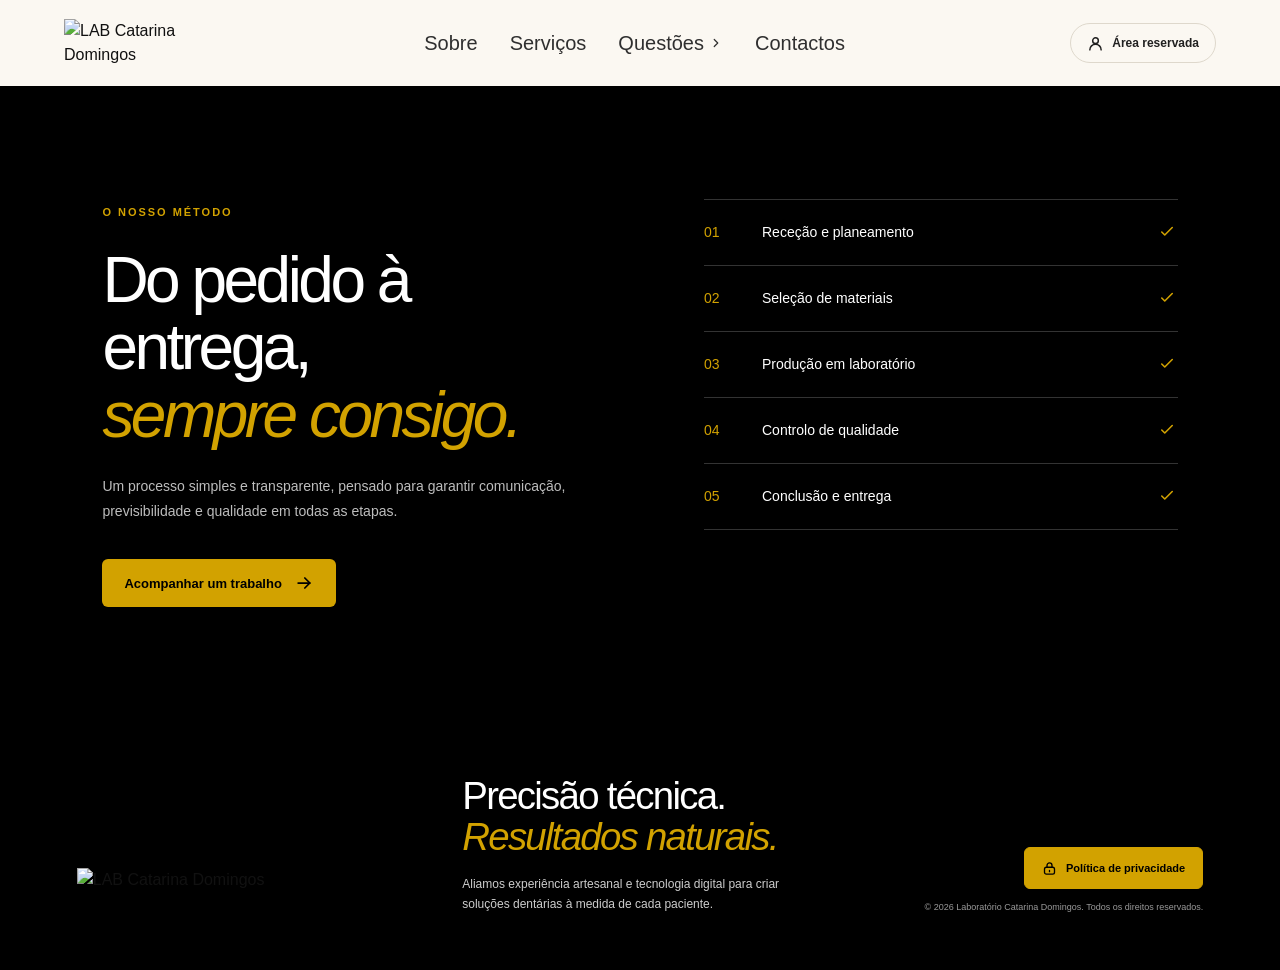
==== public/como-trabalhamos.html @ d4b05643 "update" ====
<!doctype html>
<html lang="pt-PT">
  <head>
    <meta charset="utf-8" />
    <meta name="viewport" content="width=device-width, initial-scale=1" />
    <title>Como trabalhamos | Laboratório Catarina Domingos</title>
    <link rel="stylesheet" href="css/style.css" />
    <script src="js/main.js" defer></script>
  </head>
  <body>
    <header class="site-header">
      <a
        class="logo"
        href="index.html"
        aria-label="Laboratório Catarina Domingos"
        ><span class="logo-image"
          ><img src="assets/img/logo.png" alt="LAB Catarina Domingos" /></span
      ></a>
      <nav id="navegacao" aria-label="Navegação principal">
        <a class="nav-primary" href="sobre.html">Sobre</a>
        <a class="nav-primary" href="servicos.html">Serviços</a>
        <div class="questions-menu">
          <button
            class="nav-primary"
            type="button"
            aria-expanded="false"
            aria-haspopup="menu"
          >
            Questões
            <svg
              aria-hidden="true"
              width="14"
              height="14"
              viewBox="0 0 24 24"
              fill="none"
              stroke="currentColor"
              stroke-width="2.1"
              stroke-linecap="round"
              stroke-linejoin="round"
            >
              <path d="m9 18 6-6-6-6" />
            </svg>
          </button>
          <div class="questions-dropdown" role="menu">
            <a role="menuitem" href="ortodontia.html"
              ><span>Ortodontia</span
              ><svg
                aria-hidden="true"
                width="15"
                height="15"
                viewBox="0 0 24 24"
                fill="none"
                stroke="currentColor"
                stroke-width="2.1"
                stroke-linecap="round"
                stroke-linejoin="round"
              >
                <path d="M5 12h14" />
                <path d="m13 6 6 6-6 6" /></svg
            ></a>
            <a role="menuitem" href="implantes.html"
              ><span>Implantes</span
              ><svg
                aria-hidden="true"
                width="15"
                height="15"
                viewBox="0 0 24 24"
                fill="none"
                stroke="currentColor"
                stroke-width="2.1"
                stroke-linecap="round"
                stroke-linejoin="round"
              >
                <path d="M5 12h14" />
                <path d="m13 6 6 6-6 6" /></svg
            ></a>
            <a role="menuitem" href="protese-fixa.html"
              ><span>Prótese Fixa</span
              ><svg
                aria-hidden="true"
                width="15"
                height="15"
                viewBox="0 0 24 24"
                fill="none"
                stroke="currentColor"
                stroke-width="2.1"
                stroke-linecap="round"
                stroke-linejoin="round"
              >
                <path d="M5 12h14" />
                <path d="m13 6 6 6-6 6" /></svg
            ></a>
            <a role="menuitem" href="protese-removivel.html"
              ><span>Prótese Removível</span
              ><svg
                aria-hidden="true"
                width="15"
                height="15"
                viewBox="0 0 24 24"
                fill="none"
                stroke="currentColor"
                stroke-width="2.1"
                stroke-linecap="round"
                stroke-linejoin="round"
              >
                <path d="M5 12h14" />
                <path d="m13 6 6 6-6 6" /></svg
            ></a>
            <a role="menuitem" href="como-trabalhamos.html"
              ><span>Como trabalhamos</span
              ><svg
                aria-hidden="true"
                width="15"
                height="15"
                viewBox="0 0 24 24"
                fill="none"
                stroke="currentColor"
                stroke-width="2.1"
                stroke-linecap="round"
                stroke-linejoin="round"
              >
                <path d="M5 12h14" />
                <path d="m13 6 6 6-6 6" /></svg
            ></a>
          </div>
        </div>
        <a class="nav-primary" href="contactos.html">Contactos</a>
      </nav>
      <a class="login-link" href="login.html"
        ><svg
          aria-hidden="true"
          width="17"
          height="17"
          viewBox="0 0 24 24"
          fill="none"
          stroke="currentColor"
          stroke-width="2.1"
          stroke-linecap="round"
          stroke-linejoin="round"
        >
          <circle cx="12" cy="8" r="4" />
          <path d="M4 21a8 8 0 0 1 16 0" />
        </svg>
        Área reservada</a
      >
      <button
        class="mobile-menu"
        type="button"
        aria-label="Abrir menu"
        aria-expanded="false"
        aria-controls="navegacao"
      >
        <span data-icone="abrir"
          ><svg
            aria-hidden="true"
            width="20"
            height="20"
            viewBox="0 0 24 24"
            fill="none"
            stroke="currentColor"
            stroke-width="2.1"
            stroke-linecap="round"
            stroke-linejoin="round"
          >
            <path d="M4 7h16M4 12h16M4 17h16" /></svg></span
        ><span data-icone="fechar" hidden
          ><svg
            aria-hidden="true"
            width="20"
            height="20"
            viewBox="0 0 24 24"
            fill="none"
            stroke="currentColor"
            stroke-width="2.1"
            stroke-linecap="round"
            stroke-linejoin="round"
          >
            <path d="m6 6 12 12M18 6 6 18" /></svg
        ></span>
      </button>
    </header>

    <main class="standalone-page process-page">
      <section class="process-section standalone-section">
        <div class="process-copy">
          <span class="section-index light">O nosso método</span>
          <h1>Do pedido à entrega,<br /><em>sempre consigo.</em></h1>
          <p>
            Um processo simples e transparente, pensado para garantir
            comunicação, previsibilidade e qualidade em todas as etapas.
          </p>
          <a class="btn btn-light" href="login.html"
            >Acompanhar um trabalho
            <svg
              aria-hidden="true"
              width="20"
              height="20"
              viewBox="0 0 24 24"
              fill="none"
              stroke="currentColor"
              stroke-width="2.1"
              stroke-linecap="round"
              stroke-linejoin="round"
            >
              <path d="M5 12h14" />
              <path d="m13 6 6 6-6 6" /></svg
          ></a>
        </div>
        <ol class="process-list">
          <li>
            <span>01</span><b>Receção e planeamento</b
            ><svg
              aria-hidden="true"
              width="18"
              height="18"
              viewBox="0 0 24 24"
              fill="none"
              stroke="currentColor"
              stroke-width="2.1"
              stroke-linecap="round"
              stroke-linejoin="round"
            >
              <path d="m5 12 4 4L19 6" />
            </svg>
          </li>
          <li>
            <span>02</span><b>Seleção de materiais</b
            ><svg
              aria-hidden="true"
              width="18"
              height="18"
              viewBox="0 0 24 24"
              fill="none"
              stroke="currentColor"
              stroke-width="2.1"
              stroke-linecap="round"
              stroke-linejoin="round"
            >
              <path d="m5 12 4 4L19 6" />
            </svg>
          </li>
          <li>
            <span>03</span><b>Produção em laboratório</b
            ><svg
              aria-hidden="true"
              width="18"
              height="18"
              viewBox="0 0 24 24"
              fill="none"
              stroke="currentColor"
              stroke-width="2.1"
              stroke-linecap="round"
              stroke-linejoin="round"
            >
              <path d="m5 12 4 4L19 6" />
            </svg>
          </li>
          <li>
            <span>04</span><b>Controlo de qualidade</b
            ><svg
              aria-hidden="true"
              width="18"
              height="18"
              viewBox="0 0 24 24"
              fill="none"
              stroke="currentColor"
              stroke-width="2.1"
              stroke-linecap="round"
              stroke-linejoin="round"
            >
              <path d="m5 12 4 4L19 6" />
            </svg>
          </li>
          <li>
            <span>05</span><b>Conclusão e entrega</b
            ><svg
              aria-hidden="true"
              width="18"
              height="18"
              viewBox="0 0 24 24"
              fill="none"
              stroke="currentColor"
              stroke-width="2.1"
              stroke-linecap="round"
              stroke-linejoin="round"
            >
              <path d="m5 12 4 4L19 6" />
            </svg>
          </li>
        </ol>
      </section>
    </main>

    <footer>
      <a
        class="logo logo-light"
        href="index.html"
        aria-label="Laboratório Catarina Domingos"
        ><span class="logo-image"
          ><img src="assets/img/logo.png" alt="LAB Catarina Domingos" /></span
      ></a>
      <div class="footer-claim">
        <h2>Precisão técnica.<br /><em>Resultados naturais.</em></h2>
        <p>
          Aliamos experiência artesanal e tecnologia digital para criar soluções
          dentárias à medida de cada paciente.
        </p>
      </div>
      <div class="footer-meta">
        <a href="privacidade.html"
          ><svg
            aria-hidden="true"
            width="15"
            height="15"
            viewBox="0 0 24 24"
            fill="none"
            stroke="currentColor"
            stroke-width="2.1"
            stroke-linecap="round"
            stroke-linejoin="round"
          >
            <rect x="4" y="10" width="16" height="11" rx="3" />
            <path d="M8 10V7a4 4 0 0 1 8 0v3M12 15v2" />
          </svg>
          Política de privacidade</a
        >
        <span
          >© 2026 Laboratório Catarina Domingos. Todos os direitos
          reservados.</span
        >
      </div>
    </footer>
  </body>
</html>
---- public/css/style.css ----
/* Base (substitui o reset que vinha do Tailwind) */
*,
::before,
::after {
  margin: 0;
  padding: 0;
  border: 0 solid;
  box-sizing: border-box;
}
html {
  line-height: 1.5;
  -webkit-text-size-adjust: 100%;
}
h1,
h2,
h3,
h4,
h5,
h6 {
  font-size: inherit;
  font-weight: inherit;
}
a {
  color: inherit;
  text-decoration: inherit;
}
b,
strong {
  font-weight: bolder;
}
small {
  font-size: 80%;
}
ol,
ul {
  list-style: none;
}
img,
svg {
  display: block;
}
img {
  max-width: 100%;
  height: auto;
}
button,
input,
select,
textarea {
  background-color: transparent;
  border-radius: 0;
}
button {
  cursor: pointer;
}
[hidden] {
  display: none !important;
}

:root {
  --font-texto: "Segoe UI", Roboto, "Helvetica Neue", Arial, sans-serif;
  --font-titulos: "Segoe UI", Roboto, "Helvetica Neue", Arial, sans-serif;
  --ink: #111111;
  --ink-deep: #000000;
  --mint: #d2a200;
  --mint-light: #fff6d6;
  --cream: #fbf8f2;
  --white: #ffffff;
  --text: #202020;
  --muted: #707070;
  --line: #ded8cc;
  --amber: #d2a200;
  --blue: #111111;
  --shadow: 0 24px 60px rgba(0, 0, 0, 0.12);
}
* {
  box-sizing: border-box;
}
html {
  scroll-behavior: smooth;
}
body {
  margin: 0;
  min-width: 320px;
  background: var(--cream);
  color: var(--text);
  font-family: var(--font-texto);
}
button,
input,
textarea,
select {
  font: inherit;
}
button {
  color: inherit;
}
button,
a {
  -webkit-tap-highlight-color: transparent;
}
.site-header {
  height: 86px;
  max-width: 1440px;
  margin: auto;
  padding: 0 5vw;
  display: flex;
  align-items: center;
  justify-content: space-between;
  position: relative;
  z-index: 20;
  background: var(--cream);
}
.logo {
  border: 0;
  background: transparent;
  display: flex;
  align-items: center;
  cursor: pointer;
  padding: 0;
  color: var(--ink);
}
.logo-image {
  width: 135px;
  height: 50px;
  display: flex;
  align-items: center;
}
.logo-image img {
  display: block;
  width: 100%;
  height: auto;
}
.site-header nav {
  display: flex;
  align-items: center;
  gap: 32px;
}
.site-header nav button,
.site-header nav a {
  border: 0;
  background: transparent;
  font-size: 13px;
  color: #2f2f2f;
  cursor: pointer;
  transition: color 0.2s;
  padding: 12px 0;
}
.site-header nav button.nav-primary,
.site-header nav a.nav-primary {
  font-size: 20px;
}
.site-header nav button:hover,
.site-header nav a:hover {
  color: var(--ink);
}
.site-header nav button.active,
.site-header nav a.active {
  color: var(--ink);
  box-shadow: inset 0 -1px var(--ink);
}
.questions-menu {
  position: relative;
}
.questions-menu > button {
  display: flex;
  align-items: center;
  gap: 5px;
}
.questions-menu > button svg {
  transition: transform 0.2s;
}
.questions-menu.open > button svg {
  transform: rotate(90deg);
}
.questions-dropdown {
  position: absolute;
  top: calc(100% + 10px);
  left: 50%;
  z-index: 30;
  width: 220px;
  padding: 7px;
  background: white;
  border: 1px solid var(--line);
  border-radius: 7px;
  box-shadow: var(--shadow);
  opacity: 0;
  visibility: hidden;
  transform: translate(-50%, -7px);
  transition:
    opacity 0.2s,
    transform 0.2s,
    visibility 0.2s;
}
.questions-menu.open .questions-dropdown {
  opacity: 1;
  visibility: visible;
  transform: translate(-50%, 0);
}
.site-header .questions-dropdown > button,
.site-header .questions-dropdown > a {
  width: 100%;
  padding: 12px 11px;
  display: flex;
  align-items: center;
  justify-content: space-between;
  border-radius: 4px;
  text-align: left;
  font-size: 11px;
}
.site-header .questions-dropdown > button:hover,
.site-header .questions-dropdown > a:hover {
  color: var(--ink);
  background: var(--mint-light);
}
.questions-dropdown > button svg,
.questions-dropdown > a svg {
  opacity: 0.55;
}
.login-link {
  display: flex;
  align-items: center;
  gap: 8px;
  border: 1px solid var(--line);
  border-radius: 99px;
  background: transparent;
  padding: 10px 16px;
  font-size: 12px;
  font-weight: 600;
  cursor: pointer;
}
.mobile-menu {
  display: none;
  border: 0;
  background: transparent;
}
.hero {
  min-height: 650px;
  max-width: 1440px;
  margin: auto;
  padding: 50px 5vw 75px;
  display: grid;
  grid-template-columns: 1.03fr 0.97fr;
  align-items: center;
  gap: 7vw;
  overflow: hidden;
}
.eyebrow,
.section-index {
  color: #9b7900;
  text-transform: uppercase;
  letter-spacing: 0.18em;
  font-size: 11px;
  font-weight: 700;
}
.hero h1,
section h2 {
  font: 500 clamp(48px, 5.4vw, 80px)/1.06 var(--font-titulos);
  letter-spacing: -0.055em;
  color: var(--ink-deep);
  margin: 24px 0;
}
.hero h1 em,
section h2 em {
  font-weight: 400;
  color: var(--mint);
  font-style: italic;
}
.hero-copy > p {
  max-width: 560px;
  font-size: 17px;
  line-height: 1.75;
  color: #555555;
}
.hero-actions {
  display: flex;
  align-items: center;
  gap: 26px;
  margin-top: 34px;
}
.hero-eyebrow {
  color: #000000;
  font-size: 17px;
  font-weight: 700;
  letter-spacing: 0.12em;
}
.hero-services-button {
  position: relative;
  top: 12px;
}
.btn {
  border: 0;
  border-radius: 6px;
  min-height: 48px;
  padding: 0 22px;
  display: inline-flex;
  align-items: center;
  justify-content: center;
  gap: 12px;
  cursor: pointer;
  font-size: 13px;
  font-weight: 700;
  transition:
    transform 0.2s,
    box-shadow 0.2s,
    background 0.2s;
}
.btn:hover {
  transform: translateY(-2px);
  box-shadow: 0 10px 24px rgba(9, 55, 56, 0.16);
}
.btn-primary {
  background: #000000;
  color: #ffffff;
}
.btn-light {
  background: var(--mint);
  color: #000000;
}
.text-link {
  border: 0;
  border-bottom: 1px solid var(--ink);
  background: transparent;
  padding: 8px 0;
  font-size: 13px;
  font-weight: 600;
  cursor: pointer;
}
.hero-visual {
  height: 540px;
  position: relative;
}
.hero-image {
  position: absolute;
  inset: 0 4% 0 9%;
  background:
    linear-gradient(180deg, transparent 50%, rgba(8, 45, 47, 0.22)),
    url("https://images.unsplash.com/photo-1629909613654-28e377c37b09?crop=entropy&cs=tinysrgb&fit=crop&fm=jpg&q=85&w=1200")
      center/cover;
  border-radius: 48% 48% 9% 9% / 25% 25% 7% 7%;
  z-index: 2;
}
.hero-shape {
  position: absolute;
  width: 76%;
  height: 85%;
  right: -21%;
  top: -12%;
  background: var(--mint-light);
  border-radius: 45% 55% 45% 55%;
  transform: rotate(15deg);
}
.quality-card {
  position: absolute;
  z-index: 4;
  left: 0;
  bottom: 42px;
  background: white;
  padding: 15px 22px 15px 15px;
  box-shadow: var(--shadow);
  display: flex;
  align-items: center;
  gap: 12px;
  border-radius: 7px;
}
.quality-card > span {
  background: var(--mint-light);
  color: var(--ink);
  width: 38px;
  height: 38px;
  display: grid;
  place-items: center;
  border-radius: 50%;
}
.quality-card b,
.quality-card small {
  display: block;
}
.quality-card b {
  font-size: 12px;
}
.quality-card small {
  font-size: 14px;
  color: var(--muted);
  margin-top: 4px;
}
.intro {
  max-width: 1440px;
  margin: auto;
  padding: 110px 7vw;
  display: grid;
  grid-template-columns: 1fr 1fr;
  gap: 8vw;
  background: white;
}
.intro h2,
.section-heading h2,
.contact-info h2 {
  font-size: clamp(39px, 4vw, 60px);
}
.intro-copy > p {
  font-size: 16px;
  line-height: 1.8;
  color: #627473;
  margin: 45px 0;
  max-width: 560px;
}
.stats {
  display: grid;
  grid-template-columns: repeat(3, 1fr);
  border-top: 1px solid var(--line);
  padding-top: 24px;
  gap: 20px;
}
.stats b,
.stats span {
  display: block;
}
.stats b {
  font: 500 29px var(--font-titulos);
  color: var(--ink);
}
.stats span {
  font-size: 14px;
  line-height: 1.4;
  color: var(--muted);
  margin-top: 7px;
}
.services-section {
  max-width: 1440px;
  margin: auto;
  padding: 115px 5vw;
}
.section-heading {
  display: flex;
  align-items: end;
  justify-content: space-between;
  gap: 60px;
  margin-bottom: 54px;
}
.section-heading h2 {
  margin-bottom: 0;
}
.section-heading > p {
  max-width: 430px;
  line-height: 1.75;
  color: var(--muted);
  font-size: 14px;
}
.service-grid {
  display: grid;
  grid-template-columns: repeat(4, 1fr);
  border: 1px solid var(--line);
}
.service-card {
  min-height: 350px;
  padding: 30px;
  background: white;
  border-right: 1px solid var(--line);
  position: relative;
  transition:
    background 0.25s,
    transform 0.25s;
}
.service-card:last-child {
  border: 0;
}
.service-card:hover {
  background: #000000;
  color: #ffffff;
  transform: translateY(-7px);
  z-index: 2;
}
.service-number {
  position: absolute;
  right: 24px;
  top: 24px;
  color: #9aabaa;
  font-size: 11px;
}
.service-icon {
  width: 58px;
  height: 58px;
  border-radius: 50%;
  background: var(--mint-light);
  color: var(--ink);
  display: grid;
  place-items: center;
  margin: 32px 0 54px;
}
.service-card h3 {
  font: 600 18px var(--font-titulos);
  margin: 0 0 14px;
}
.service-card p {
  font-size: 12px;
  line-height: 1.7;
  color: var(--muted);
  max-width: 240px;
}
.service-card:hover p,
.service-card:hover .service-number {
  color: #bed0ce;
}
.service-card > button,
.service-card > a {
  position: absolute;
  right: 25px;
  bottom: 27px;
  width: 38px;
  height: 38px;
  border-radius: 50%;
  border: 1px solid var(--line);
  background: transparent;
  display: grid;
  place-items: center;
  cursor: pointer;
}
.process-section {
  max-width: 1440px;
  margin: auto;
  background: #000000;
  color: white;
  padding: 110px 8vw;
  display: grid;
  grid-template-columns: 1fr 1fr;
  gap: 10vw;
}
.section-index.light {
  color: var(--mint);
}
.process-section h2 {
  color: white;
  font-size: clamp(39px, 4vw, 61px);
}
.process-copy > p {
  color: #bdbdbd;
  line-height: 1.8;
  font-size: 14px;
  max-width: 500px;
  margin-bottom: 35px;
}
.process-list {
  list-style: none;
  padding: 0;
  margin: 0;
  border-top: 1px solid #333333;
}
.process-list li {
  display: grid;
  grid-template-columns: 42px 1fr 20px;
  align-items: center;
  gap: 16px;
  padding: 22px 0;
  border-bottom: 1px solid #333333;
}
.process-list li span {
  color: var(--mint);
  font-size: 14px;
}
.process-list li b {
  font-size: 14px;
  font-weight: 500;
}
.process-list li svg {
  color: var(--mint);
}
.contact-section {
  max-width: 1440px;
  margin: auto;
  padding: 115px 7vw;
  display: grid;
  grid-template-columns: 0.9fr 1.1fr;
  gap: 10vw;
  background: white;
}
.contact-info > p {
  color: var(--muted);
  line-height: 1.8;
  max-width: 460px;
  font-size: 14px;
}
.contact-lines {
  margin-top: 38px;
}
.contact-lines > div {
  display: flex;
  align-items: center;
  gap: 15px;
  margin: 18px 0;
}
.contact-lines > div > span {
  width: 40px;
  height: 40px;
  display: grid;
  place-items: center;
  border-radius: 50%;
  background: var(--mint-light);
  color: var(--ink);
}
.contact-lines p,
.contact-lines b,
.contact-lines small {
  margin: 0;
  display: block;
}
.contact-lines small {
  color: var(--muted);
  font-size: 9px;
  text-transform: uppercase;
  letter-spacing: 0.14em;
}
.contact-lines b {
  font-size: 12px;
  margin-top: 4px;
}
.contact-form,
.auth-panel form {
  display: flex;
  flex-direction: column;
  gap: 20px;
}
label {
  display: flex;
  flex-direction: column;
  gap: 8px;
  font-size: 11px;
  font-weight: 700;
  color: var(--ink);
}
input,
textarea,
select {
  width: 100%;
  border: 1px solid var(--line);
  background: #fbfcfa;
  border-radius: 5px;
  padding: 13px 14px;
  color: var(--text);
  outline: none;
  font-size: 13px;
  transition:
    border 0.2s,
    box-shadow 0.2s;
}
input:focus,
textarea:focus,
select:focus {
  border-color: #6fa796;
  box-shadow: 0 0 0 3px rgba(168, 219, 198, 0.28);
}
textarea {
  resize: vertical;
}
.field-row {
  display: grid;
  grid-template-columns: 1fr 1fr;
  gap: 18px;
}
.contact-form .btn {
  align-self: flex-start;
}
footer {
  max-width: 1440px;
  margin: auto;
  background: #000000;
  color: white;
  min-height: 180px;
  padding: 55px 6vw;
  display: grid;
  grid-template-columns: 1fr 1fr 1fr;
  align-items: end;
  gap: 30px;
}
.logo-light .logo-image {
  background: transparent;
}
.logo-light .logo-image img {
  filter: none;
}
footer .logo-image {
  width: 190px;
  height: 70px;
}
.footer-claim h2 {
  margin: 0 0 16px;
  color: white;
  font: 500 clamp(28px, 3vw, 44px)/1.08 var(--font-titulos);
  letter-spacing: -0.045em;
}
.footer-claim h2 em {
  color: var(--mint);
  font-weight: 400;
  font-style: italic;
}
.footer-claim p {
  max-width: 520px;
  margin: 0;
  color: #cccccc;
  font-size: 12px;
  line-height: 1.7;
}
.footer-meta {
  display: flex;
  flex-direction: column;
  align-items: flex-end;
  gap: 12px;
  text-align: right;
}
.footer-meta button,
.footer-meta a {
  min-height: 42px;
  padding: 0 17px;
  border: 1px solid var(--mint);
  border-radius: 6px;
  background: var(--mint);
  color: var(--ink-deep);
  display: inline-flex;
  align-items: center;
  gap: 9px;
  font-size: 11px;
  font-weight: 700;
  cursor: pointer;
  transition:
    transform 0.2s,
    background 0.2s;
}
.footer-meta button:hover,
.footer-meta a:hover {
  transform: translateY(-2px);
  background: white;
}
.footer-meta span {
  font-size: 9px;
  color: #999999;
}
.privacy-page {
  background: white;
}
.privacy-content {
  max-width: 1200px;
  margin: auto;
  padding: 80px 7vw 110px;
}
.privacy-heading {
  max-width: 790px;
  margin-bottom: 70px;
}
.privacy-heading h1 {
  margin: 22px 0;
  color: var(--ink-deep);
  font: 500 clamp(48px, 5vw, 72px)/1.05 var(--font-titulos);
  letter-spacing: -0.055em;
}
.privacy-heading h1 em {
  color: #d2a200;
  font-weight: 400;
  font-style: italic;
}
.privacy-heading > p {
  max-width: 680px;
  color: var(--muted);
  font-size: 15px;
  line-height: 1.8;
}
.privacy-heading > small {
  display: block;
  margin-top: 20px;
  color: #8a9a98;
  font-size: 9px;
  text-transform: uppercase;
  letter-spacing: 0.09em;
}
.privacy-sections {
  border-top: 1px solid var(--line);
}
.privacy-sections article {
  padding: 34px 0;
  border-bottom: 1px solid var(--line);
  display: grid;
  grid-template-columns: 70px 1fr;
  gap: 25px;
}
.privacy-sections article > span {
  color: #78918d;
  font-size: 14px;
}
.privacy-sections h2 {
  margin: 0 0 12px;
  color: var(--ink);
  font: 600 18px var(--font-titulos);
}
.privacy-sections p {
  max-width: 820px;
  margin: 0;
  color: #5c5c5c;
  font-size: 13px;
  line-height: 1.8;
}
.privacy-contact {
  margin-top: 70px;
  padding: 38px;
  display: flex;
  align-items: center;
  justify-content: space-between;
  gap: 35px;
  background: var(--cream);
}
.privacy-contact h2 {
  margin: 12px 0 8px;
  color: var(--ink-deep);
  font: 600 25px var(--font-titulos);
}
.privacy-contact p {
  margin: 0;
  color: var(--muted);
  font-size: 11px;
}
.about-page {
  background: var(--cream);
}
.about-hero {
  max-width: 1440px;
  margin: auto;
  padding: 70px 7vw 105px;
}
.about-heading {
  max-width: 800px;
  margin: 0 auto 45px;
  text-align: center;
}
.about-heading h1 {
  font: 500 clamp(48px, 5vw, 74px)/1.06 var(--font-titulos);
  letter-spacing: -0.055em;
  color: var(--ink-deep);
  margin: 24px 0;
}
.about-heading h1 em {
  color: #d2a200;
  font-weight: 400;
  font-style: italic;
}
.about-lab-image {
  min-height: 520px;
  padding: 28px;
  display: flex;
  align-items: end;
  justify-content: flex-end;
  color: white;
  background:
    linear-gradient(180deg, transparent 55%, rgba(8, 45, 47, 0.65)),
    url("https://images.unsplash.com/photo-1605781645799-c9c7d820b4ac?crop=entropy&cs=tinysrgb&fit=crop&fm=jpg&q=85&w=1400")
      center/cover;
  border-radius: 7px;
}
.about-lab-image span {
  font-size: 9px;
  text-transform: uppercase;
  letter-spacing: 0.14em;
}
.about-description {
  max-width: 840px;
  margin: 58px auto 0;
  text-align: center;
}
.about-description h2 {
  font-size: clamp(31px, 3vw, 45px);
  margin-bottom: 28px;
}
.about-description > p {
  color: #617472;
  font-size: 15px;
  line-height: 1.85;
  margin: 0 auto 18px;
}
.about-values {
  margin-top: 40px;
  padding-top: 26px;
  border-top: 1px solid var(--line);
  display: grid;
  grid-template-columns: 1fr 1fr;
  gap: 20px;
  color: var(--muted);
  font-size: 14px;
  text-transform: uppercase;
  letter-spacing: 0.08em;
}
.about-values b {
  display: block;
  margin-bottom: 7px;
  color: var(--ink);
  font: 500 28px var(--font-titulos);
  letter-spacing: -0.04em;
}
.team-section {
  max-width: 1440px;
  margin: auto;
  padding: 105px 7vw 125px;
}
.about-team {
  background: white;
  border-top: 1px solid var(--line);
}
.team-heading {
  max-width: 650px;
  margin: 0 auto 55px;
  text-align: center;
}
.team-heading h2 {
  margin: 18px 0 12px;
  font-size: clamp(39px, 4vw, 58px);
}
.team-heading p {
  color: var(--muted);
  font-size: 13px;
  line-height: 1.7;
}
.team-grid {
  display: grid;
  grid-template-columns: repeat(3, 1fr);
  gap: 24px;
}
.team-card {
  margin: 0;
}
.team-photo {
  height: 430px;
  margin-bottom: 22px;
  background-position: center 25%;
  background-size: cover;
  filter: saturate(0.78);
}
.team-card:nth-child(2) .team-photo {
  background-position: center 18%;
}
.team-card span {
  color: #66817d;
  font-size: 9px;
  text-transform: uppercase;
  letter-spacing: 0.14em;
}
.team-card h3 {
  margin: 8px 0 0;
  color: var(--ink-deep);
  font: 600 18px var(--font-titulos);
}
.standalone-page {
  min-height: calc(100vh - 266px);
}
.standalone-section {
  min-height: calc(100vh - 266px);
  display: grid;
  align-content: center;
}
.page-intro {
  max-width: 790px;
  margin-bottom: 58px;
}
.page-intro h1,
.process-page h1,
.contact-page h1 {
  font: 500 clamp(48px, 5vw, 74px)/1.06 var(--font-titulos);
  letter-spacing: -0.055em;
  margin: 24px 0;
}
.page-intro h1,
.contact-page h1 {
  color: var(--ink-deep);
}
.page-intro h1 em,
.contact-page h1 em {
  color: #d2a200;
  font-weight: 400;
  font-style: italic;
}
.page-intro > p {
  max-width: 650px;
  color: var(--muted);
  font-size: 15px;
  line-height: 1.8;
}
.process-page {
  background: var(--ink-deep);
}
.process-page .process-section {
  width: 100%;
}
.process-page h1 {
  color: white;
}
.process-page h1 em {
  color: var(--mint);
  font-weight: 400;
  font-style: italic;
}
.contact-page {
  background: white;
}
.contact-page-content {
  max-width: 1440px;
  margin: auto;
  padding: 70px 7vw 110px;
}
.contact-page-heading {
  max-width: 700px;
  margin: 0 auto 55px;
  text-align: center;
}
.contact-page-heading h1 {
  font: 500 clamp(48px, 5vw, 74px)/1.06 var(--font-titulos);
  letter-spacing: -0.055em;
  color: var(--ink-deep);
  margin: 20px 0 16px;
}
.contact-page-heading p {
  color: var(--muted);
  font-size: 14px;
  line-height: 1.7;
}
.contact-location {
  min-height: 510px;
  display: grid;
  grid-template-columns: 0.8fr 1.2fr;
  border: 1px solid var(--line);
  background: var(--cream);
}
.contact-details {
  padding: 58px 5vw;
  display: flex;
  flex-direction: column;
  justify-content: center;
}
.contact-details h2 {
  margin: 13px 0 35px;
  color: var(--ink-deep);
  font: 600 28px var(--font-titulos);
}
.contact-detail-list {
  display: flex;
  flex-direction: column;
  gap: 20px;
}
.contact-detail-list > div {
  display: flex;
  align-items: center;
  gap: 14px;
}
.contact-detail-list > div > span {
  width: 40px;
  height: 40px;
  display: grid;
  place-items: center;
  flex: none;
  border-radius: 50%;
  color: var(--ink);
  background: var(--mint-light);
}
.contact-detail-list p,
.contact-detail-list small,
.contact-detail-list b {
  display: block;
  margin: 0;
}
.contact-detail-list small {
  color: var(--muted);
  font-size: 8px;
  text-transform: uppercase;
  letter-spacing: 0.13em;
}
.contact-detail-list b {
  margin-top: 5px;
  color: var(--ink);
  font-size: 11px;
}
.contact-map {
  position: relative;
  overflow: hidden;
  min-height: 510px;
  display: grid;
  place-items: center;
  background-color: #e5eee8;
  background-image:
    linear-gradient(
      30deg,
      rgba(255, 255, 255, 0.5) 12%,
      transparent 12.5%,
      transparent 87%,
      rgba(255, 255, 255, 0.5) 87.5%
    ),
    linear-gradient(
      150deg,
      rgba(255, 255, 255, 0.5) 12%,
      transparent 12.5%,
      transparent 87%,
      rgba(255, 255, 255, 0.5) 87.5%
    );
  background-size: 80px 140px;
}
.map-road {
  position: absolute;
  display: block;
  width: 130%;
  height: 18px;
  border: 4px solid white;
  border-left: 0;
  border-right: 0;
  background: #d2ddd7;
}
.road-one {
  transform: rotate(24deg);
}
.road-two {
  transform: rotate(-35deg);
}
.road-three {
  width: 70%;
  transform: rotate(82deg);
}
.map-marker {
  z-index: 2;
  width: 58px;
  height: 58px;
  display: grid;
  place-items: center;
  border-radius: 50% 50% 50% 0;
  transform: rotate(-45deg);
  color: white;
  background: var(--ink);
  box-shadow: var(--shadow);
}
.map-marker svg {
  transform: rotate(45deg);
}
.contact-map > b {
  position: absolute;
  z-index: 2;
  top: calc(50% + 52px);
  padding: 8px 12px;
  border-radius: 4px;
  color: var(--ink);
  background: white;
  box-shadow: 0 8px 20px rgba(11, 58, 59, 0.1);
  font-size: 14px;
}
.contact-message {
  padding: 95px 7vw 0;
  display: grid;
  grid-template-columns: 0.75fr 1.25fr;
  gap: 9vw;
}
.contact-message-heading h2 {
  margin-top: 18px;
  font-size: clamp(37px, 4vw, 55px);
}
.contact-message .contact-form {
  max-width: 680px;
  width: 100%;
}
.service-detail-page {
  background: var(--cream);
}
.service-detail-hero {
  max-width: 1440px;
  min-height: 720px;
  margin: auto;
  padding: 70px 7vw 100px;
  display: grid;
  grid-template-columns: 0.88fr 1.12fr;
  align-items: center;
  gap: 8vw;
}
.service-detail-copy h1 {
  font: 500 clamp(52px, 6vw, 84px)/1.02 var(--font-titulos);
  letter-spacing: -0.06em;
  color: var(--ink-deep);
  margin: 23px 0;
}
.service-detail-copy > p {
  max-width: 590px;
  color: #5c5c5c;
  font-size: 15px;
  line-height: 1.85;
  margin: 0 0 35px;
}
.back-link {
  border: 0;
  background: transparent;
  padding: 8px 0;
  margin-bottom: 45px;
  display: inline-flex;
  align-items: center;
  gap: 9px;
  color: var(--muted);
  font-size: 14px;
  font-weight: 700;
  text-transform: uppercase;
  letter-spacing: 0.1em;
  cursor: pointer;
}
.back-link svg {
  transform: rotate(180deg);
}
.service-detail-copy > .section-index {
  display: block;
  clear: both;
}
.service-detail-image {
  min-height: 570px;
  background-position: center;
  background-size: cover;
  border-radius: 48% 48% 7px 7px / 20% 20% 7px 7px;
}
.service-benefits {
  max-width: 1440px;
  margin: auto;
  padding: 105px 7vw;
  display: grid;
  grid-template-columns: 0.9fr 1.1fr;
  gap: 9vw;
  background: white;
}
.service-benefits h2 {
  font-size: clamp(39px, 4vw, 58px);
}
.benefit-list {
  border-top: 1px solid var(--line);
}
.benefit-list article {
  min-height: 92px;
  display: grid;
  grid-template-columns: 45px 1fr 24px;
  align-items: center;
  gap: 18px;
  border-bottom: 1px solid var(--line);
}
.benefit-list article > span {
  color: #77918d;
  font-size: 14px;
}
.benefit-list h3 {
  margin: 0;
  color: var(--ink);
  font: 600 15px var(--font-titulos);
}
.benefit-list svg {
  color: #548b79;
}
.auth-modal {
  width: min(520px, 100%);
  max-height: calc(100vh - 40px);
  overflow-y: auto;
  background: white;
  border-radius: 12px;
  box-shadow: var(--shadow);
  position: relative;
  animation: rise 0.3s ease;
}
.modal-close {
  position: absolute;
  right: 18px;
  top: 18px;
  width: 35px;
  height: 35px;
  border-radius: 50%;
  border: 1px solid var(--line);
  background: white;
  display: grid;
  place-items: center;
  cursor: pointer;
}
.auth-panel {
  min-width: 0;
  padding: 45px 48px 42px;
}
.auth-login {
  background: white;
}
.auth-register {
  background: white;
}
.login-brand {
  display: flex;
  align-items: center;
  justify-content: space-between;
  margin-bottom: 42px;
  padding-right: 25px;
}
.login-brand > span {
  font-size: 9px;
  text-transform: uppercase;
  letter-spacing: 0.13em;
  color: var(--muted);
}
.auth-panel h2 {
  font: 600 30px var(--font-titulos);
  color: var(--ink-deep);
  margin: 12px 0 8px;
}
.auth-panel > p {
  color: var(--muted);
  font-size: 12px;
  line-height: 1.6;
  margin: 0 0 25px;
}
.login-options {
  display: flex;
  justify-content: space-between;
  align-items: center;
}
.login-options label {
  flex-direction: row;
  align-items: center;
  font-weight: 400;
  color: var(--muted);
}
.login-options label input {
  width: auto;
}
.login-options button {
  border: 0;
  background: transparent;
  color: var(--ink);
  font-size: 14px;
  cursor: pointer;
  padding: 0;
}
.wide {
  width: 100%;
}
.create-account {
  margin-top: 25px;
  padding-top: 20px;
  border-top: 1px solid var(--line);
  display: flex;
  align-items: center;
  justify-content: center;
  gap: 10px;
  color: var(--muted);
  font-size: 14px;
}
.create-account button,
.create-account a {
  border: 0;
  border-bottom: 1px solid var(--ink);
  background: transparent;
  color: var(--ink);
  font-size: 14px;
  font-weight: 700;
  cursor: pointer;
}
.auth-back {
  width: fit-content;
  margin: -8px 0 28px;
  padding: 7px 0;
  border: 0;
  background: transparent;
  display: flex;
  align-items: center;
  gap: 8px;
  color: var(--muted);
  font-size: 9px;
  font-weight: 700;
  text-transform: uppercase;
  letter-spacing: 0.09em;
  cursor: pointer;
}
.auth-back svg {
  transform: rotate(180deg);
}
.auth-register > .section-index {
  display: block;
}
@keyframes rise {
  from {
    opacity: 0;
    transform: translateY(18px);
  }
}

@media (max-width: 1050px) {
  .site-header nav {
    gap: 18px;
  }
  .hero {
    gap: 3vw;
  }
  .service-grid {
    grid-template-columns: 1fr 1fr;
  }
  .service-card:nth-child(2) {
    border-right: 0;
  }
  .service-card:nth-child(-n + 2) {
    border-bottom: 1px solid var(--line);
  }
}

@media (max-width: 800px) {
  .site-header {
    height: 72px;
  }
  .site-header > nav {
    display: none;
    position: absolute;
    top: 72px;
    left: 0;
    right: 0;
    background: white;
    padding: 18px 5vw;
    flex-direction: column;
    align-items: stretch;
    box-shadow: var(--shadow);
  }
  .site-header > nav.nav-open {
    display: flex;
  }
  .login-link {
    margin-left: auto;
    margin-right: 9px;
  }
  .mobile-menu {
    display: grid;
    place-items: center;
  }
  .questions-menu > button {
    width: 100%;
    justify-content: space-between;
  }
  .questions-dropdown {
    position: static;
    width: 100%;
    padding: 0 0 0 14px;
    border: 0;
    border-radius: 0;
    box-shadow: none;
    max-height: 0;
    overflow: hidden;
    opacity: 1;
    visibility: visible;
    transform: none;
    transition:
      max-height 0.25s,
      padding 0.25s;
  }
  .questions-menu.open .questions-dropdown {
    max-height: 260px;
    padding-top: 5px;
    transform: none;
  }
  .site-header .questions-dropdown > button,
  .site-header .questions-dropdown > a {
    border-left: 1px solid var(--line);
    border-radius: 0;
    padding: 11px 13px;
  }
  .hero {
    grid-template-columns: 1fr;
    padding-top: 45px;
  }
  .hero h1 {
    font-size: clamp(45px, 12vw, 68px);
  }
  .hero-visual {
    height: 460px;
  }
  .intro,
  .contact-section,
  .process-section {
    grid-template-columns: 1fr;
  }
  .intro {
    padding: 80px 7vw;
  }
  .intro-copy > p {
    margin-top: 0;
  }
  .section-heading {
    align-items: start;
    flex-direction: column;
    gap: 5px;
  }
  .process-section {
    gap: 55px;
  }
  .contact-section {
    gap: 50px;
  }
  footer {
    grid-template-columns: 1fr;
    align-items: start;
  }
  .footer-meta {
    align-items: flex-start;
    text-align: left;
  }
  .privacy-contact {
    align-items: flex-start;
    flex-direction: column;
  }
  .about-hero {
    padding-top: 45px;
  }
  .about-lab-image {
    min-height: 480px;
  }
  .team-grid {
    grid-template-columns: 1fr 1fr;
  }
  .team-card:last-child {
    grid-column: 1/-1;
    max-width: calc(50% - 12px);
  }
  .team-photo {
    height: 390px;
  }
  .service-detail-hero,
  .service-benefits {
    grid-template-columns: 1fr;
  }
  .service-detail-hero {
    gap: 55px;
  }
  .service-detail-image {
    min-height: 500px;
  }
  .service-benefits {
    gap: 35px;
  }
  .contact-location {
    grid-template-columns: 1fr;
  }
  .contact-map {
    min-height: 430px;
  }
  .contact-message {
    grid-template-columns: 1fr;
    gap: 30px;
  }
  .auth-modal {
    max-width: 520px;
  }
  .auth-panel {
    padding: 42px;
  }
}

@media (max-width: 580px) {
  .login-link {
    font-size: 0;
    border: 0;
    padding: 8px;
  }
  .login-link svg {
    width: 21px;
    height: 21px;
  }
  .hero {
    padding-left: 20px;
    padding-right: 20px;
  }
  .hero-visual {
    height: 380px;
  }
  .hero-image {
    inset-left: 0;
  }
  .service-grid {
    grid-template-columns: 1fr;
  }
  .service-card {
    border-right: 0;
    border-bottom: 1px solid var(--line);
  }
  .service-card:nth-child(3) {
    border-bottom: 1px solid var(--line);
  }
  .stats {
    grid-template-columns: 1fr 1fr;
  }
  .field-row {
    grid-template-columns: 1fr;
  }
  .auth-panel {
    padding: 34px 24px;
  }
  .about-hero {
    padding-left: 20px;
    padding-right: 20px;
  }
  .about-lab-image {
    min-height: 380px;
    padding: 20px;
  }
  .about-description {
    margin-top: 42px;
  }
  .about-values {
    grid-template-columns: 1fr;
  }
  .team-section {
    padding: 80px 20px;
  }
  .team-grid {
    grid-template-columns: 1fr;
  }
  .team-card:last-child {
    grid-column: auto;
    max-width: none;
  }
  .team-photo {
    height: 420px;
  }
  .service-detail-hero {
    padding: 45px 20px 75px;
  }
  .back-link {
    margin-bottom: 30px;
  }
  .service-detail-image {
    min-height: 390px;
  }
  .service-benefits {
    padding: 75px 20px;
  }
  .contact-page-content {
    padding: 45px 20px 80px;
  }
  .contact-location {
    min-height: 0;
  }
  .contact-details {
    padding: 42px 25px;
  }
  .contact-map {
    min-height: 330px;
  }
  .contact-message {
    padding: 70px 0 0;
  }
  .privacy-content {
    padding: 55px 20px 80px;
  }
  .privacy-heading {
    margin-bottom: 50px;
  }
  .privacy-sections article {
    grid-template-columns: 35px 1fr;
    gap: 12px;
  }
  .privacy-contact {
    padding: 28px 22px;
  }
  .privacy-contact .btn {
    width: 100%;
  }
}

/* Ligações com aspeto de botão e páginas de autenticação */
.site-header nav a,
.text-link {
  display: inline-block;
}
.login-link,
.logo {
  width: fit-content;
}
.hero-copy {
  position: relative;
  z-index: 5;
}
.auth-page {
  min-height: 100vh;
  padding: 20px;
  display: grid;
  place-items: center;
  background: var(--cream);
}
.auth-page .auth-modal {
  animation: none;
}
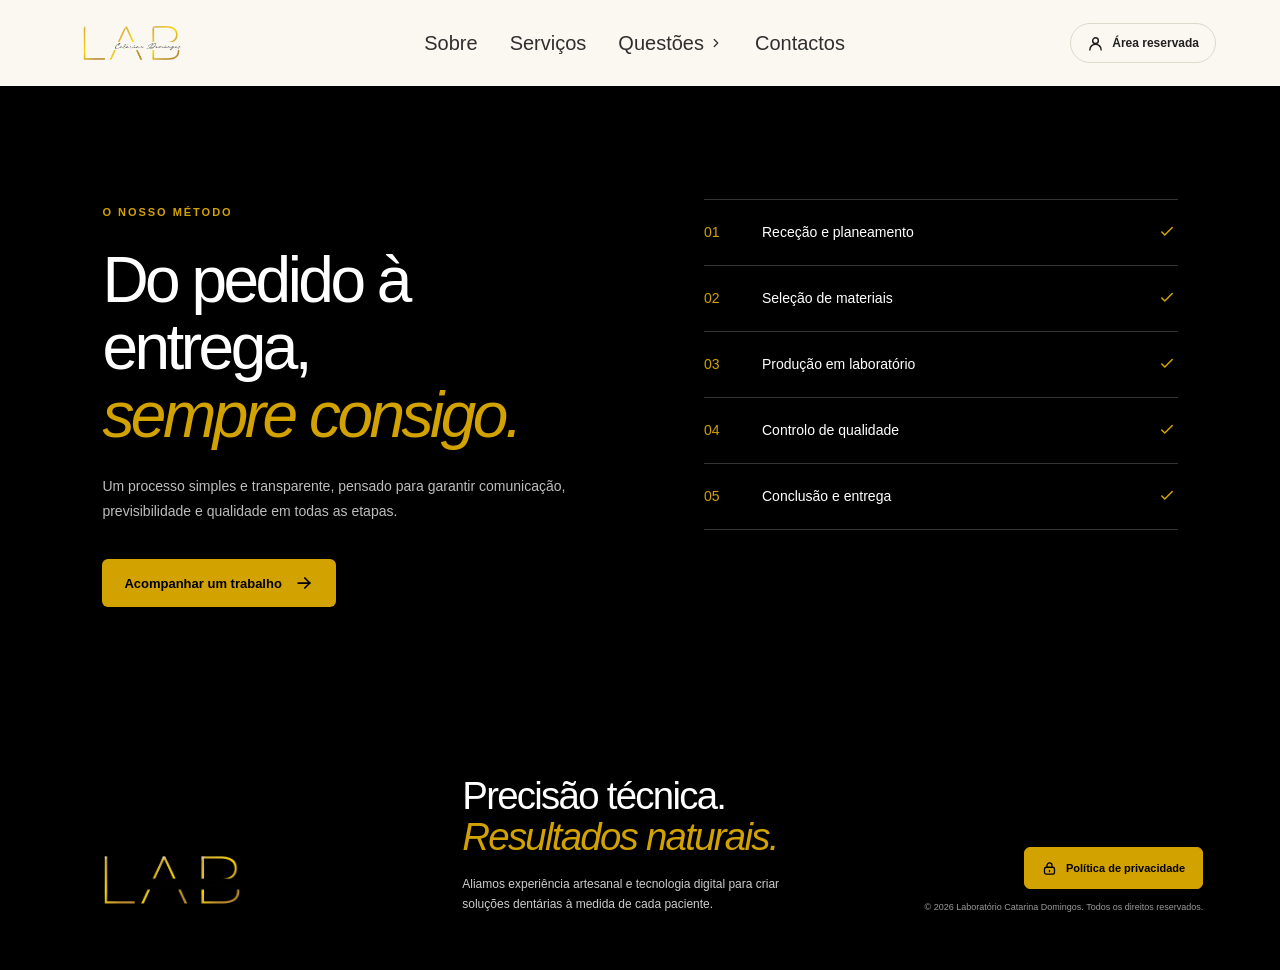
==== commit 58653c94: "update ligações" ====
--- a/public/como-trabalhamos.html
+++ b/public/como-trabalhamos.html
@@ -14,7 +14,7 @@
         href="index.html"
         aria-label="Laboratório Catarina Domingos"
         ><span class="logo-image"
-          ><img src="assets/img/logo.png" alt="LAB Catarina Domingos" /></span
+          ><img src="img/logo.png" alt="LAB Catarina Domingos" /></span
       ></a>
       <nav id="navegacao" aria-label="Navegação principal">
         <a class="nav-primary" href="sobre.html">Sobre</a>
@@ -297,7 +297,7 @@
         href="index.html"
         aria-label="Laboratório Catarina Domingos"
         ><span class="logo-image"
-          ><img src="assets/img/logo.png" alt="LAB Catarina Domingos" /></span
+          ><img src="img/logo.png" alt="LAB Catarina Domingos" /></span
       ></a>
       <div class="footer-claim">
         <h2>Precisão técnica.<br /><em>Resultados naturais.</em></h2>
--- a/public/css/style.css
+++ b/public/css/style.css
@@ -1562,7 +1562,7 @@
     height: 380px;
   }
   .hero-image {
-    inset-left: 0;
+    left: 0;
   }
   .service-grid {
     grid-template-columns: 1fr;
